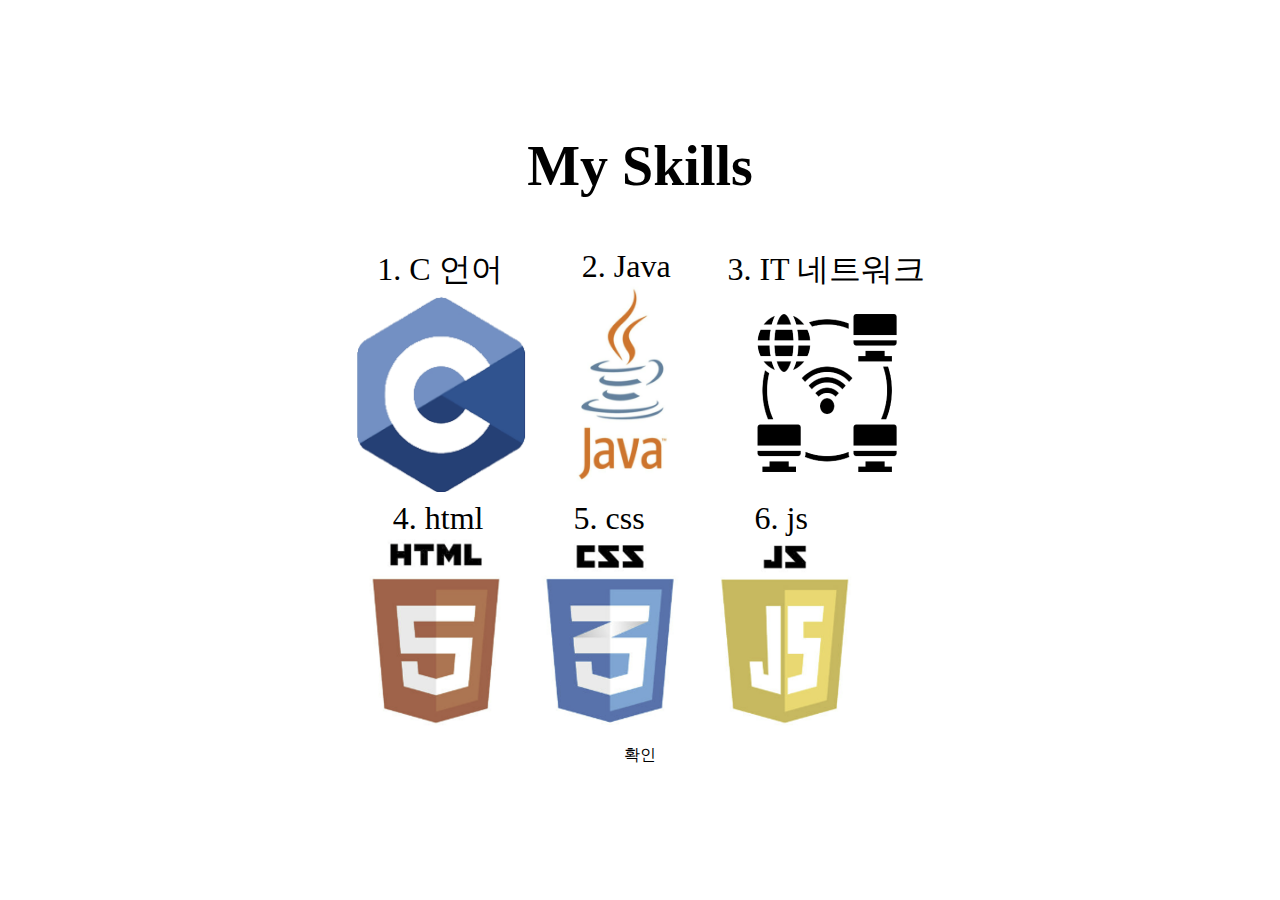
==== pages/ability.html @ 714731bd "update all" ====
<!DOCTYPE html>
<html lang="ko">
<head>
    <meta charset="UTF-8">
    <meta http-equiv="X-UA-Compatible" content="IE=edge">
    <meta name="viewport" content="width=device-width, initial-scale=1.0">
    <link rel="stylesheet" href="../styles/style.css">
    <title>Ability</title>
</head>
<body>
    <section class="sec">
        <div class="screen">
            <h2 class="screen-skill">
                My Skills
            </h2>
            <div class="sort">
                <div class="sortOneLine">
                    <div>
                        <li class="list1">1. C 언어</li>
                        <img src="../images/C.png" height="200">
                    </div>
                    <div>
                        <li class="list1">2. Java </li>
                        <img src="../images/JAVA.png" height="200">
                    </div>
                    <div>
                        <li class="list1">3. IT 네트워크</li>
                        <img src="../images/ItNetwork.png" height="200">
                    </div>
                </div>
                <div class="sortTwoLine">
                    <div>
                        <li class="list1">4. html</li>
                        <img src="../images/html.png" height="200">
                    </div>
                    <div>
                        <li class="list1">5. css </li>
                        <img src="../images/css.png" height="200">
                    </div>
                    <div>
                        <li class="list1">6. js</li>
                        <img src="../images/js.png" height="200">
                    </div>
                </div>
            </div>
        </div>
        <a href="./index.html">확인</a>
    </section>
</body>
</html>
---- styles/style.css ----
*{
    margin: 0;
    padding: 0;
    box-sizing: border-box;
}
body{
    width: 100%;
    height: 100vh;
}
.frame{
    display: flex;
    flex-direction: row;
}
.box{
    margin-left: 50px;
    display: flex;
    flex-direction: column;
    justify-content: center;
    width: 50vw;
    height: 100vh;
}
section{
    display: flex;
    flex-direction: column;
    justify-content: center;
    align-items: left;
    height: 100vh;
}
.introduce{
    display: flex;
    align-items: center;
    font-size: 24px;
    font-weight: 500;
}
.intro{
    margin-top: 10px;
    font-weight: 200;
}
.btn{
    display: flex;
    align-items: center;
    justify-content: center;
    width: 500px;
    height: 50px;
    border-radius: 10px;
    border: 1px solid black;
    margin: 10px 0px;
    transition: all 0.3s;
}
a{
    text-decoration: none;
    color: black;
}
h1{
    position: relative;
    margin: 50px 0px;
    transition: all 1s;
    animation: move;
}

.btn:hover{
    background-color: blueviolet;
}
@keyframes move {
    from{
        left: -500px;
    }to{
        left: 0px;
    }
    
}
.screen{
    display: flex;
    align-items: center;
    flex-direction: column;
    width: 50vw;
}
li{
    list-style: none;
}
.sec{
    align-items: center;
    justify-content: center;
}
.screen-skill{
    padding-bottom: 50px;
    font-size: 56px;
}
.sort{
    font-size: 32px;
}
.list1{
    text-align: center;
}
.sortOneLine{
    display: flex;
    flex-direction: row;
}
.sortTwoLine{
    display: flex;
    flex-direction: row;
}
.port_sort{
    display: flex;
    flex-direction: row;
    font-size: 32px;
}
.port_sec{
    align-items: center;
    justify-content: center;
}
.port_screen{
    text-align: center;
}
.port_screen_skill{
    font-size: 56px;
    margin-bottom: 50px;
}
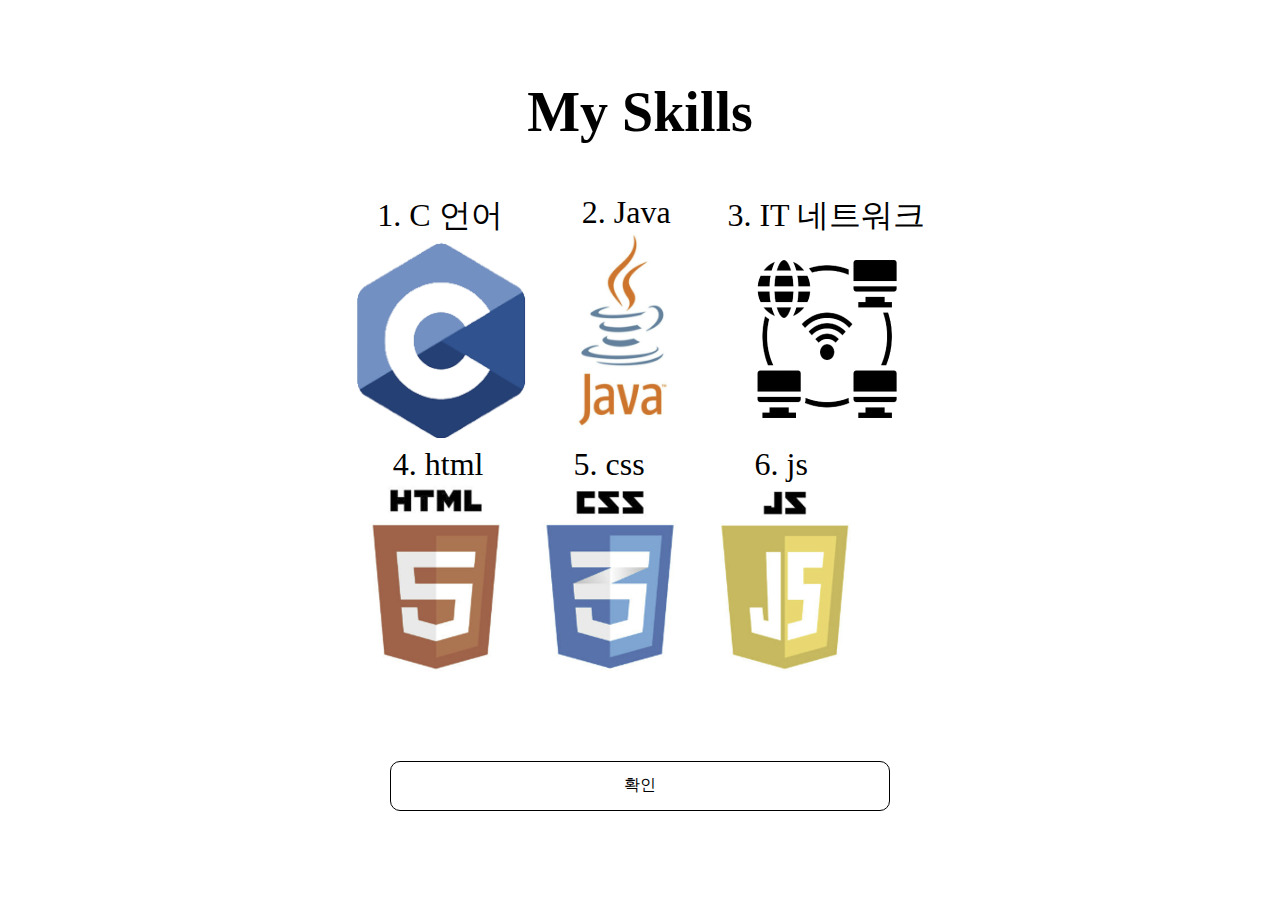
==== commit f634fe86: "update" ====
--- a/pages/ability.html
+++ b/pages/ability.html
@@ -5,6 +5,7 @@
     <meta http-equiv="X-UA-Compatible" content="IE=edge">
     <meta name="viewport" content="width=device-width, initial-scale=1.0">
     <link rel="stylesheet" href="../styles/style.css">
+    <script src="../JS/ability_confirm.js"></script>
     <title>Ability</title>
 </head>
 <body>
@@ -44,7 +45,7 @@
                 </div>
             </div>
         </div>
-        <a href="./index.html">확인</a>
+        <a href="./index.html"><div class="index-btn btn">확인</div></a>
     </section>
 </body>
 </html>--- a/styles/style.css
+++ b/styles/style.css
@@ -88,13 +88,14 @@
 }
 .sort{
     font-size: 32px;
+    display: flex;
+    flex-direction: column;
 }
 .list1{
     text-align: center;
 }
 .sortOneLine{
     display: flex;
-    flex-direction: row;
 }
 .sortTwoLine{
     display: flex;
@@ -116,3 +117,6 @@
     font-size: 56px;
     margin-bottom: 50px;
 }
+.index-btn{
+    margin-top: 70px;
+}